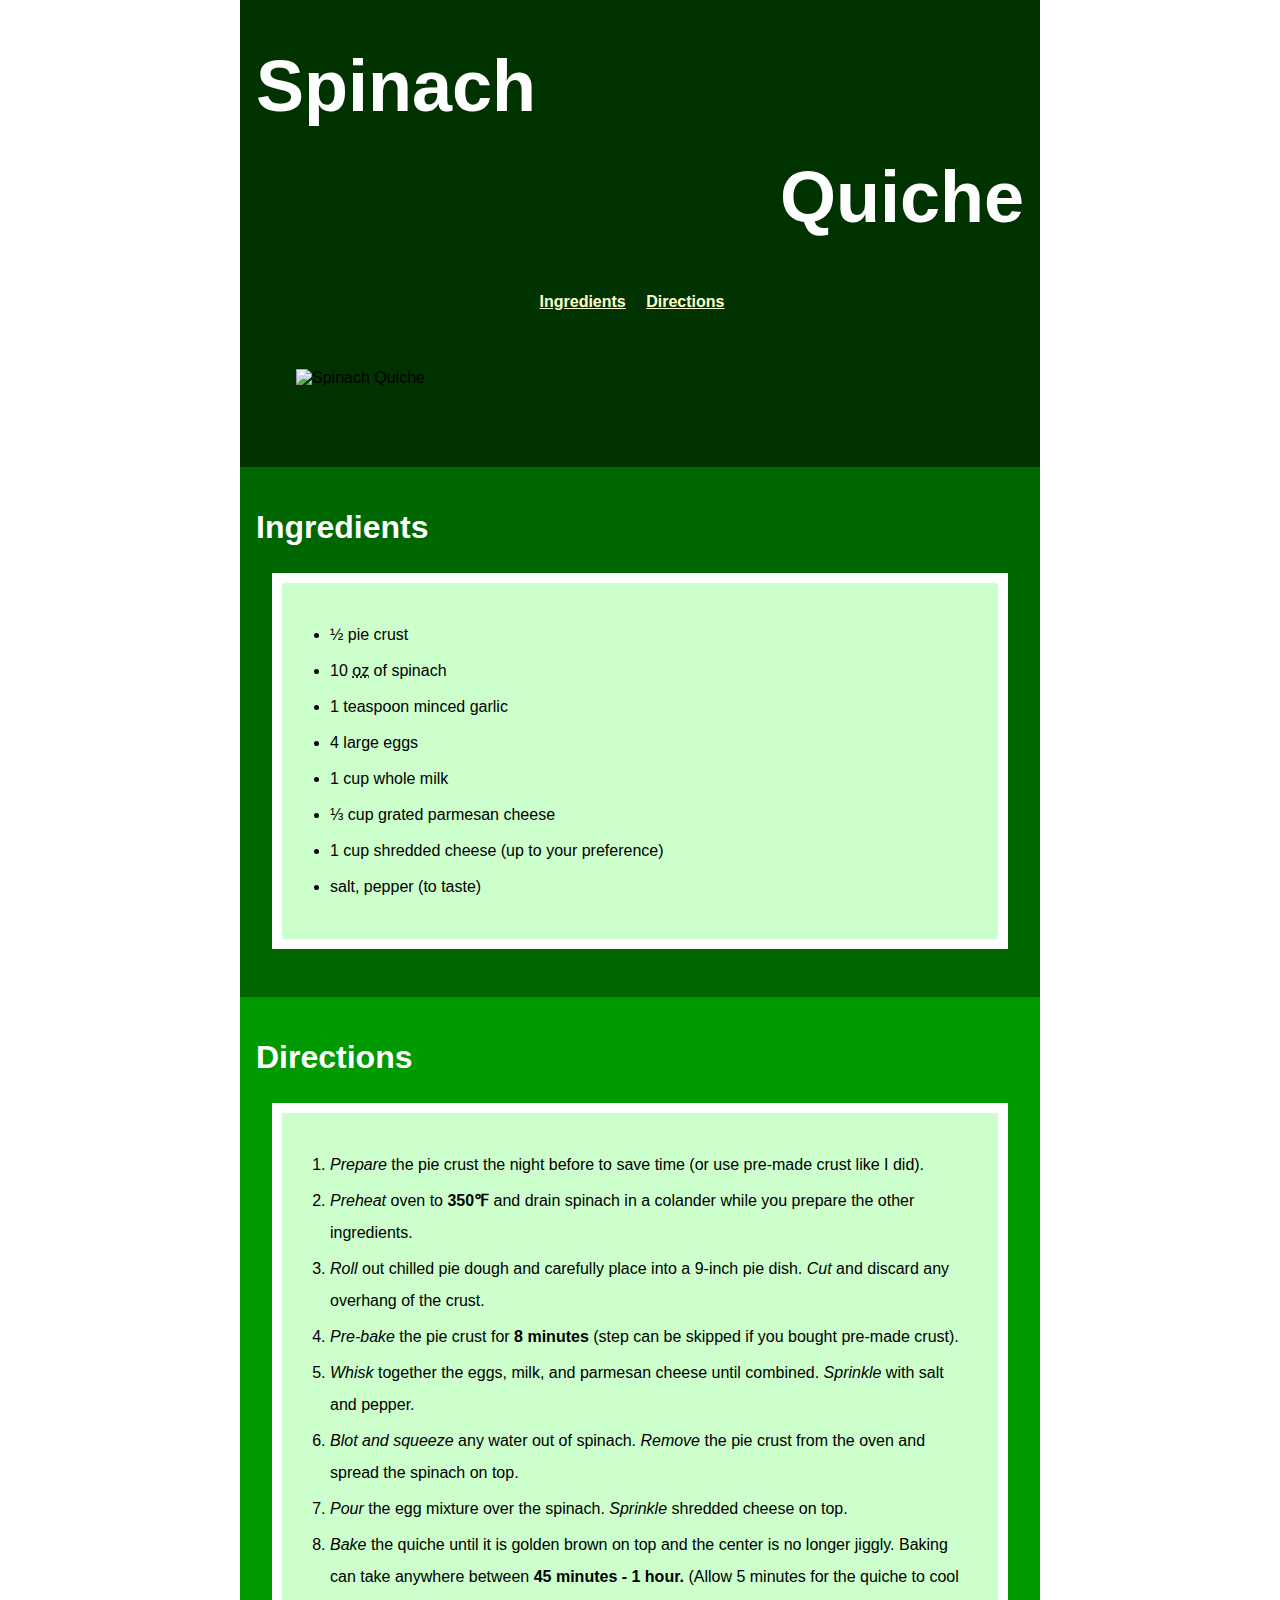
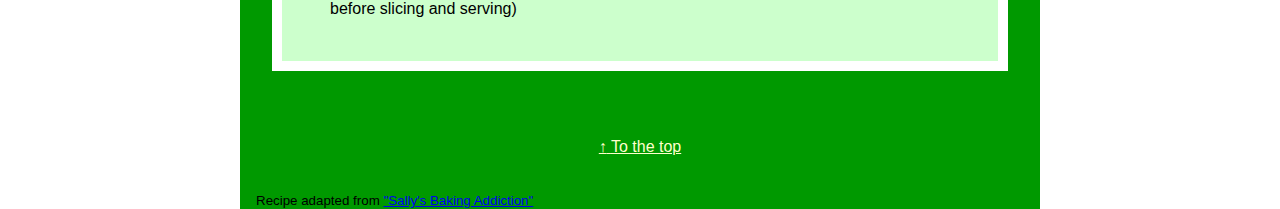
==== html-css/index.html @ ce700f6f "Add files via upload" ====
<!doctype html>
<html lang="en">
<head>
  <meta charset="utf-8">
  <!-- href is the link to the folder where you keep the style sheet -->
  <link rel="stylesheet" href="css/screen.css">
  <!-- cannonical means this is the preferred url for the content/ origianl source -->
  <link rel="cannonical" href="http://sallysbakingaddiction.com/2014/02/26/cheesy-spinach-quiche/">
  <!-- mobile friendly -->
  <!-- initial scale = 1, ensures it'll be the right scale from start -->
  <meta name="viewport" content="width=device=width, initial-scale=1">
  <meta name="MobileOptimized" content="width">
  <title>Spinach Quiche Recipe</title>
  <meta name="description" content="Recipe for a spinach quiche.">
  <meta name="author" content="Mary Muench">
</head>
<body itemscope itemtype="http://schema.org/Recipe">
  <header>
    <h1 itemprop="name"> Spinach</h1>
    <h1 class="quiche"> Quiche </h1>
    <!-- navigation = nav -->
    <nav>
      <h1 class="visuallyhidden">Menu</h1>
      <ul>
        <li><a href="#ingredients"><b>Ingredients</b></a></li>
        <li><a href="#directions"><b>Directions</b></a></li>
      </ul>
    </nav>
    <figure class="image">
      <img alt="Spinach Quiche" src="http://www.onceuponachef.com/images/2010/09/Spinach-Quiche.jpg" itemprop="image">
    </figure>
  </header>
    <section id="ingredients">
    <h2>Ingredients</h2>
    <ul itemprop="recipeIngredient">
      <li>½ pie crust </li>
      <!-- abbr will show what oz means if you hover over-->
      <li>10 <abbr title="ounces">oz</abbr> of spinach </li>
      <li>1 teaspoon minced garlic </li>
      <li>4 large eggs </li>
      <li>1 cup whole milk </li>
      <li>⅓ cup grated parmesan cheese </li>
      <li>1 cup shredded cheese (up to your preference) </li>
      <li> salt, pepper (to taste) </li>
     </ul>
    </section>
    <section id="directions">
      <h2>Directions</h2>
      <ol itemprop="recipeInstructions">
        <li><em>Prepare</em> the pie crust the night before to save time (or use pre-made crust like I did).</li>
        <li><em>Preheat</em> oven to <b>350℉</b> and drain spinach in a colander while you prepare the other ingredients.</li>
        <li><em>Roll</em> out chilled pie dough and carefully place into a 9-inch pie dish. <em>Cut</em> and discard any overhang of the crust. </li>
        <li><em>Pre-bake</em> the pie crust for <b>8 minutes</b> (step can be skipped if you bought pre-made crust).</li>
        <li><em>Whisk</em> together the eggs, milk, and parmesan cheese until combined. <em>Sprinkle</em> with salt and pepper.</li>
        <li><em>Blot and squeeze</em> any water out of spinach. <em>Remove</em> the pie crust from the oven and spread the spinach on top.</li>
        <li><em>Pour</em> the egg mixture over the spinach. <em>Sprinkle</em> shredded cheese on top.</li>
        <li><em>Bake</em> the quiche until it is golden brown on top and the center is no longer jiggly. Baking can take anywhere between <b>45 minutes - 1 hour.</b> (Allow 5 minutes for the quiche to cool before slicing and serving)</li>
      </ol>
    </section>
    <div class="jump-link-top">
      <a href="#" title="Back to Top"><span class="arrow-up">↑</span> <span class="jump-link-text">To the top</span></a>
    </div>
    <footer>
          <small> Recipe adapted from <a href="http://sallysbakingaddiction.com/2014/02/26/cheesy-spinach-quiche/"> "Sally's Baking Addiction" </a> </small>
    </footer>
      </body>
</html>
---- html-css/css/screen.css ----
body {
      font-family: Arial;
      width: 90%;
      max-width: 48em;
      background-color: #fff;
      margin: 0 auto;
      background-color: #fff;
    }

h1 {
      font-size: 4.5em;
      text-align: left;
      margin-top: .4em;
      margin-bottom: 0em;
      color: #fff;
      background: #003300;
    }

.quiche {
      text-align: right
    }

header {
      margin-right: -1em;
      margin-left: -1em;
      padding: 1em 1em 2em;
      background: #003300
    }

.visuallyhidden {
      border: 0;
      clip: rect(0 0 0 0);
      height: 1px;
      margin: -1px;
      overflow: hidden;
      padding: 0;
      position: absolute;
      width: 1px;
      white-space: nowrap; /* 1 */
  }

nav ul {
  list-style: none;
  text-align: center;
  padding-left: 0;
  margin-bottom: 1.2em;
  border: 0px none;
  background: #003300
  } /* gets rid of dots */

  nav li {
    display: inline;
    }

nav a {color: #FFFFCC;}

/* flexible images */
/* auto will let it get as big as it can get */
img {
    max-width: 100%;
    height: auto;
    margin-top: -1em;
    padding-bottom: 2em;
    align: center;
}

h2 {
  font-size: 2em;
  color: #fff;}

#ingredients {
  margin-right: -1em;
  margin-left: -1em;
  margin-bottom: 0;
  padding: 1em 1em 2em;
  background: #006600; }

#directions {
  margin-right: -1em;
  margin-left: -1em;
  padding: 1em 1em 2em;
  background: #009900;}

li{
    margin: .25em 0 .25em 1em;
    line-height: 2em;
  }

ul{
    padding: 2em;
    border: 10px solid #fff;
    margin: 1em;
    background: #CCFFCC;
      }

ol{
    padding: 2em;
    border: 10px solid #fff;
    margin: 1em;
    background: #CCFFCC;
            }



.jump-link-top {
              display: block;
              text-decoration: none;
              margin-right: -1em;
              margin-left: -1em;
              padding: 1.2em;
              text-align: center;
              background: #009900;
              }

.jump-link-top a {
              color: #FFFFCC;}

footer {
  margin-right: -1em;
  margin-left: -1em;
  padding: 1em 1em 0;
  background: #009900; }
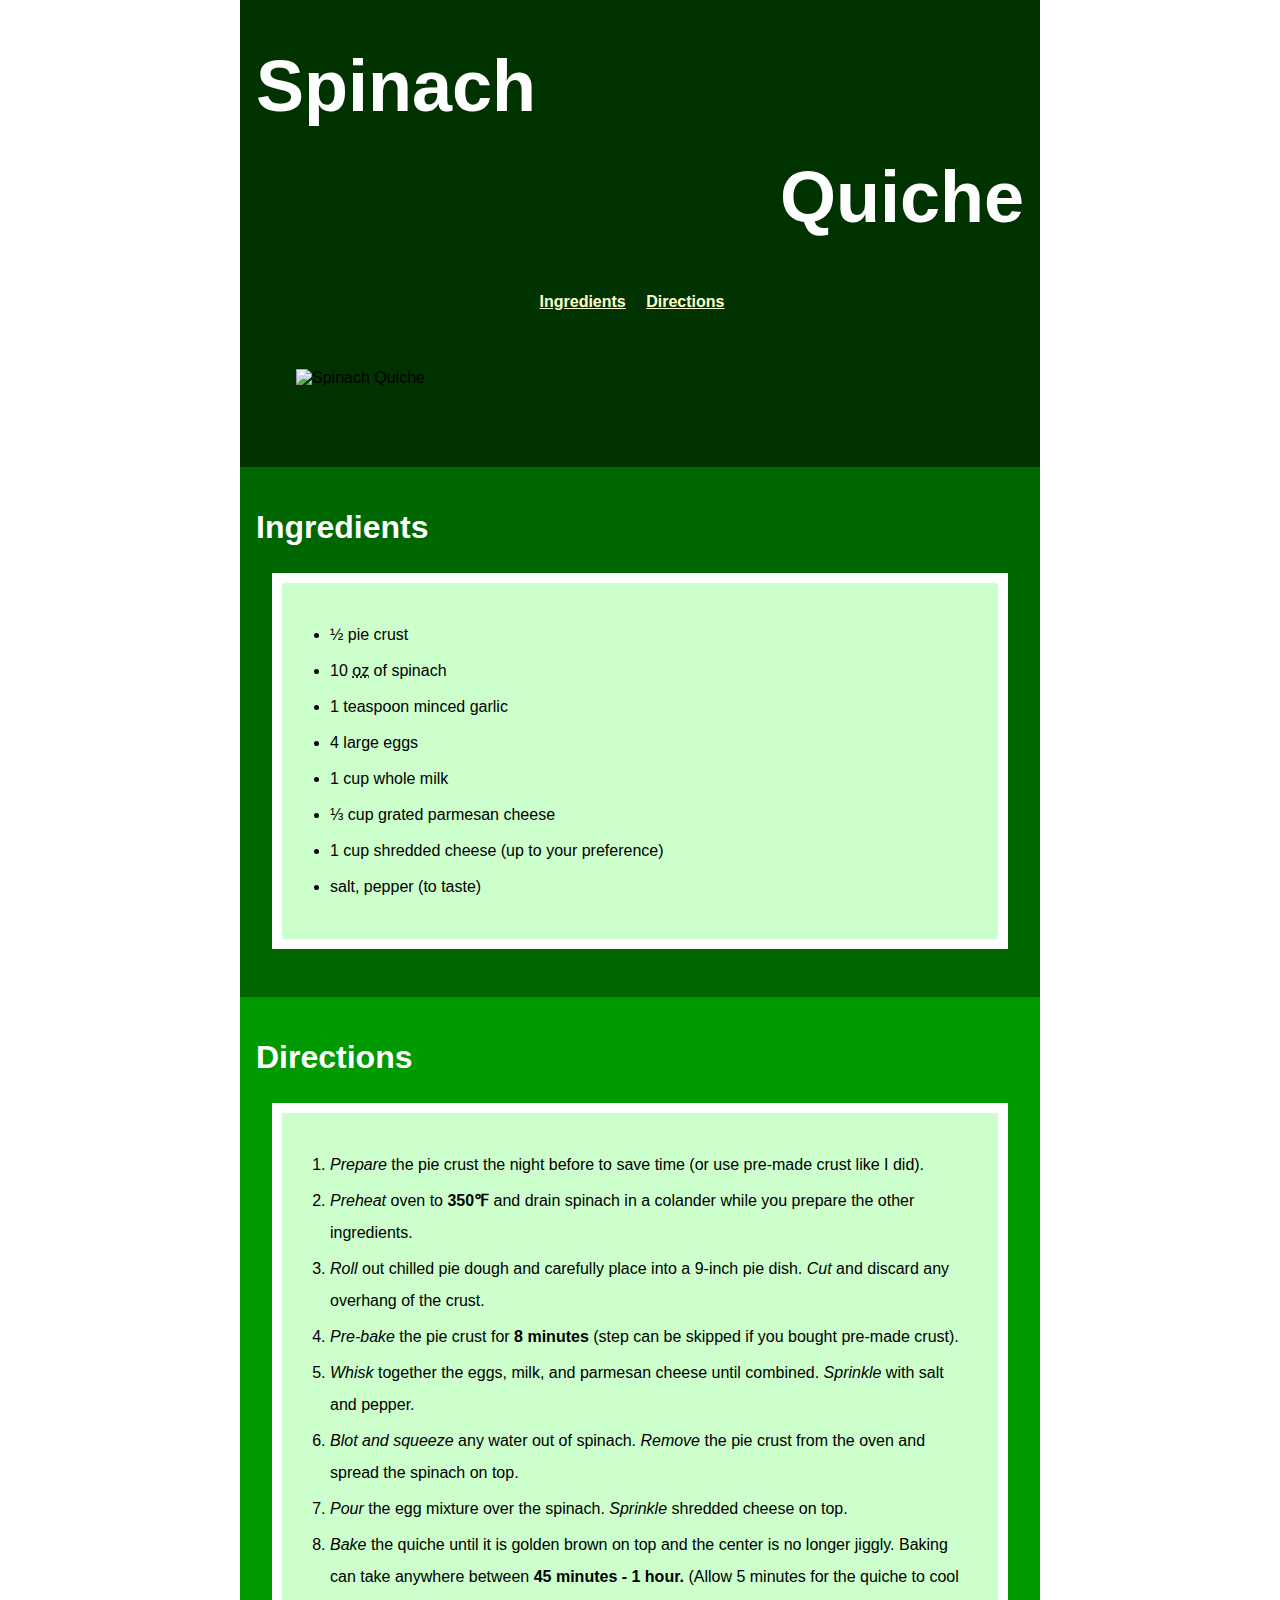
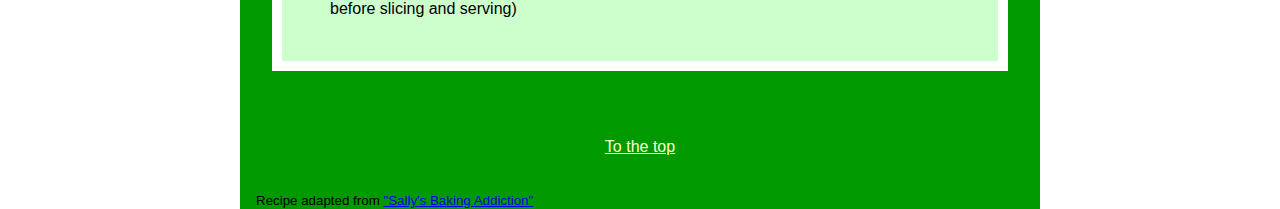
==== commit 2e335bd4: "Update index.html" ====
--- a/html-css/index.html
+++ b/html-css/index.html
@@ -58,7 +58,7 @@
       </ol>
     </section>
     <div class="jump-link-top">
-      <a href="#" title="Back to Top"><span class="arrow-up">↑</span> <span class="jump-link-text">To the top</span></a>
+      <a href="#" title="Back to Top"><span class="jump-link-text">To the top</span></a>
     </div>
     <footer>
           <small> Recipe adapted from <a href="http://sallysbakingaddiction.com/2014/02/26/cheesy-spinach-quiche/"> "Sally's Baking Addiction" </a> </small>
